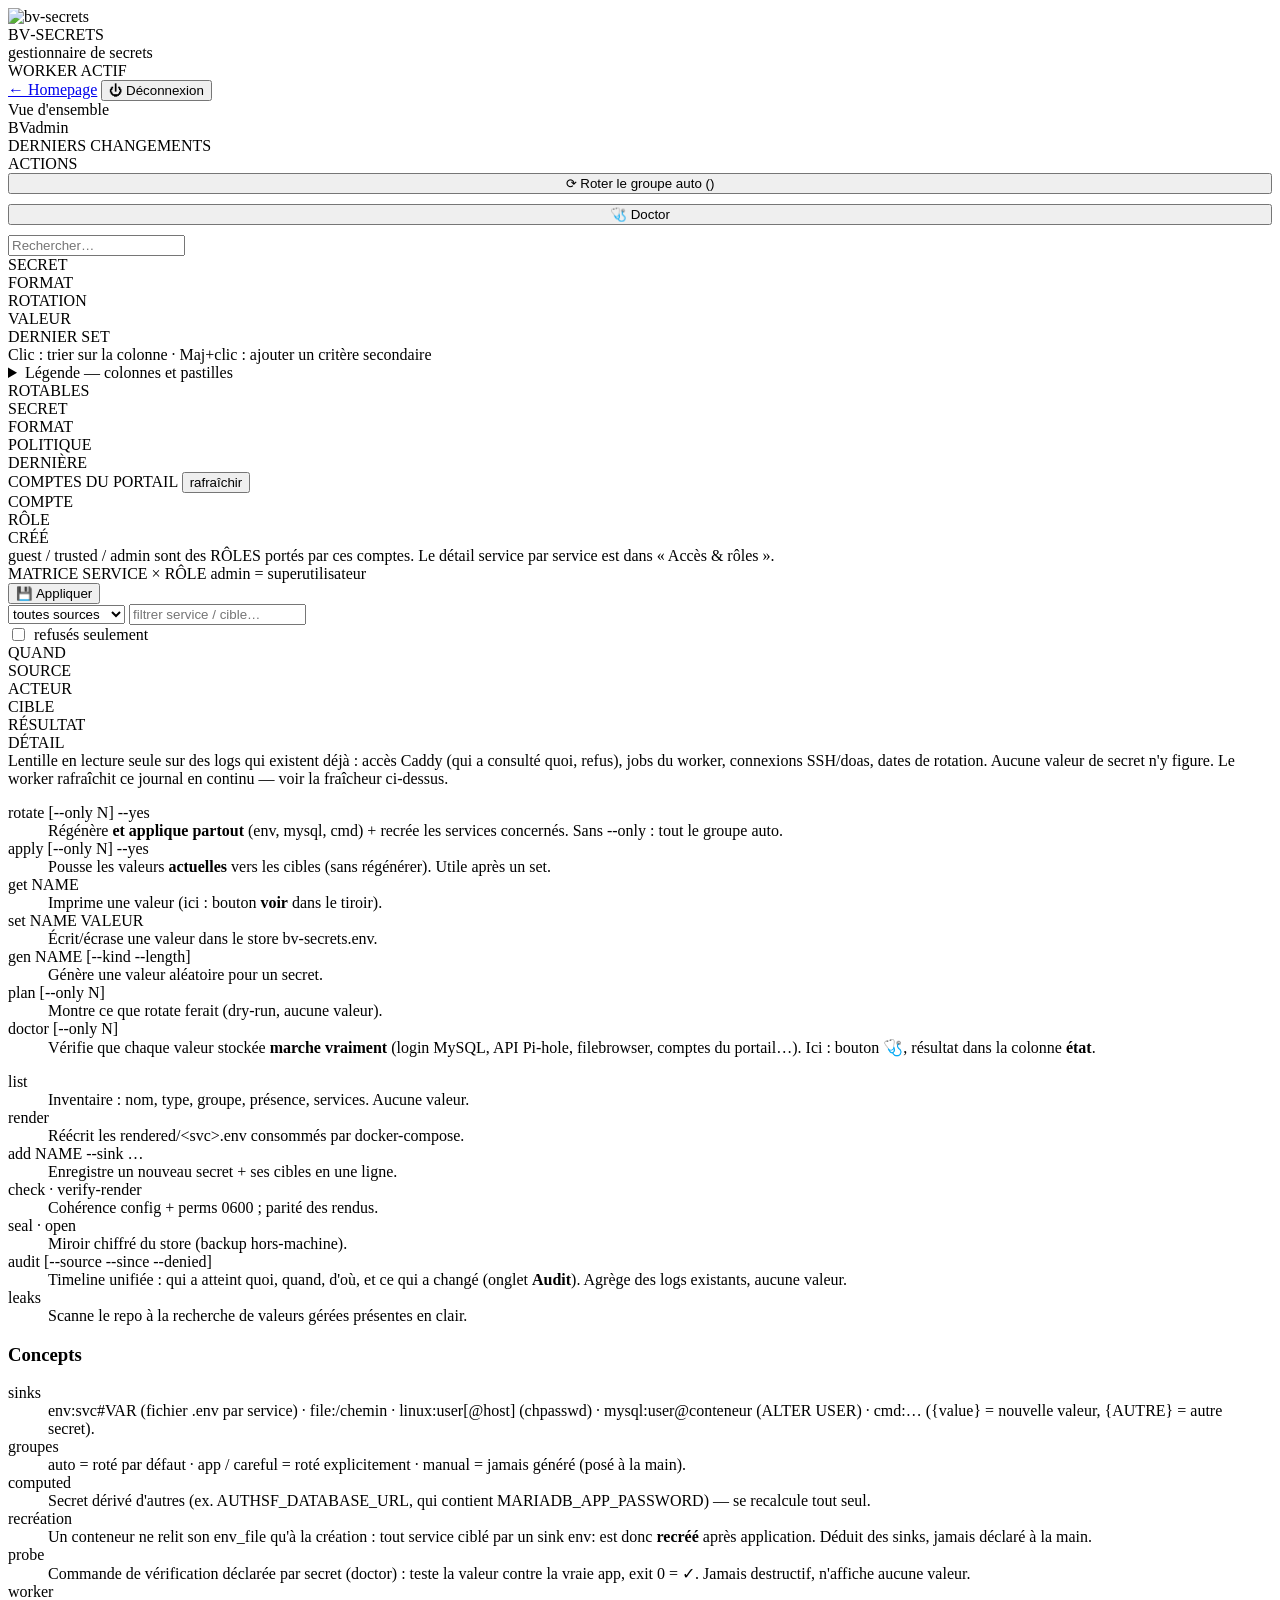
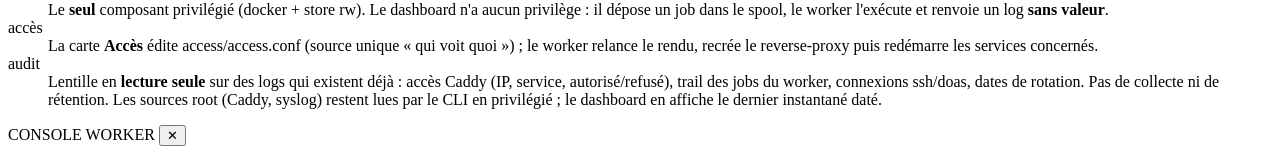
==== web/static/index.html @ 72b2c76b "generalize to any infra: BV_ROLES, BV_ACCESS_RENDER, BV_AUTH_CONSOLE/CMD_*, BV_AUDIT_IGNORE_PATHS; d" ====
<!doctype html><html lang=fr><head><meta charset=utf-8>
<meta name=viewport content="width=device-width,initial-scale=1"><title>bv-secrets</title>
<link rel=preconnect href="https://fonts.googleapis.com">
<link rel=preconnect href="https://fonts.gstatic.com" crossorigin>
<link rel=stylesheet href="https://fonts.googleapis.com/css2?family=Michroma&family=Space+Grotesk:wght@400;500;600;700&family=JetBrains+Mono:wght@400;500;600&display=swap">
<link rel=stylesheet href="static/__V__/css/tokens.css">
<link rel=stylesheet href="static/__V__/css/base.css">
<link rel=stylesheet href="static/__V__/css/layout.css">
<link rel=stylesheet href="static/__V__/css/components.css">
<link rel=stylesheet href="static/__V__/css/views.css">
<link rel=stylesheet href="static/__V__/css/animations.css">
<link rel=icon type="image/png" href="static/__V__/img/favicon.png">
</head><body><div class="app">

<aside class="side">
  <div class="brand"><img class="mark" src="static/__V__/img/logo.png" alt="bv-secrets" width="36" height="36">
    <div><div class="n">BV&#8209;SECRETS</div><div class="v">gestionnaire de secrets</div></div></div>
  <!--BV:NAV-->
  <div class="spacer"></div>
  <div class="daemon"><div class="hd"><span class="led"></span><span class="t">WORKER ACTIF</span></div></div>
  <a class="sidelink" href="/">← Homepage</a>
  <button class="sidelink" id="logout">⏻ Déconnexion</button>
</aside>

<main>
  <header class="hd">
    <div style="flex:1;min-width:0">
      <div class="ttl" id="viewTitle">Vue d'ensemble</div>
      <div class="sub hidden" id="viewSub"></div>
    </div>
    <div class="who"><span class="av">BV</span><span>admin</span></div>
  </header>

  <!-- OVERVIEW -->
  <section class="view" data-view="overview">
    <div class="stats" id="ovStats"></div>
    <div class="duo">
      <div class="panel">
        <div class="ph"><span class="sq amber"></span><span class="t">DERNIERS CHANGEMENTS</span></div>
        <div id="ovRecent"></div>
      </div>
      <div class="panel">
        <div class="ph"><span class="sq"></span><span class="t">ACTIONS</span></div>
        <div class="pb" style="display:flex;flex-direction:column;gap:10px">
          <button class="btn big solid" id="rotauto" data-busy>⟳ Roter le groupe auto (<!--BV:AUTOCOUNT-->)</button>
          <button class="btn big" id="doctor" data-busy>🩺 Doctor</button>
          <div class="cli" id="jobstatus"></div>
        </div>
      </div>
    </div>
  </section>

  <!-- VAULT -->
  <section class="view hidden" data-view="coffre">
    <div class="bar">
      <input class="search" id="search" placeholder="Rechercher…">
      <span id="kindFilters" class="bar"></span>
      <span class="cli" id="coffreCount"></span>
    </div>
    <div class="panel">
      <div class="row g-coffre head" id="coffreHead"><div></div>
        <div><span class="srt" data-sort="name">SECRET<span class="ar"></span></span></div>
        <div><span class="srt" data-sort="kind">FORMAT<span class="ar"></span></span></div>
        <div><span class="srt" data-sort="group">ROTATION<span class="ar"></span></span></div>
        <div><span class="srt" data-sort="value">VALEUR<span class="ar"></span></span></div>
        <div><span class="srt" data-sort="last">DERNIER SET<span class="ar"></span></span></div>
        <div style="text-align:right"></div></div>
      <div id="coffreRows"></div>
    </div>
    <div class="cli sorthint">Clic : trier sur la colonne · Maj+clic : ajouter un critère secondaire</div>

    <details class="leg" id="leg"><summary>Légende
      <span class="hint">— colonnes et pastilles</span></summary><div class="legbody">
      <div class="legcol"><h4>FORMAT</h4>
        <div><b style="color:#8fbaff">clé API</b><i>émise par une app tierce, jamais générée ici</i></div>
        <div><b>password</b><i>mot de passe aléatoire</i></div>
        <div><b>hex</b><i>hexadécimal aléatoire</i></div>
        <div><b>b64</b><i>base64 aléatoire</i></div>
        <div><b>passphrase</b><i>longue suite alphanumérique</i></div>
        <div><b>userpass</b><i>paire user:motdepasse</i></div>
        <div><b>opaque</b><i>posée à la main, jamais générée</i></div>
        <div><b>computed</b><i>dérivée d'autres secrets, jamais stockée</i></div>
      </div>
      <div class="legcol"><h4>ROTATION</h4>
        <div><b>auto</b><i>rotée par « Roter le groupe auto »</i></div>
        <div><b>si nommé</b><i>rotée uniquement si elle est ciblée</i></div>
        <div><b>si nommé ⚠</b><i>idem, mais impactant</i></div>
        <div><b>jamais</b><i>jamais rotée automatiquement</i></div>
      </div>
      <div class="legcol"><h4>SINKS</h4>
        <div><b>env</b><i>rendered/&lt;service&gt;.env</i></div>
        <div><b>file</b><i>un fichier</i></div>
        <div><b>mysql</b><i>ALTER USER dans MariaDB</i></div>
        <div><b>cmd</b><i>une commande de l'app</i></div>
        <div><b>linux</b><i>compte Linux, CLI seulement</i></div>
      </div>
      <div class="legcol"><h4>PASTILLE</h4>
        <div><b style="color:#3fbf5f">●</b><i>probe OK</i></div>
        <div><b style="color:#d63a42">●</b><i>probe en échec</i></div>
        <div><b style="color:#d9a13b">●</b><i>aucune valeur en store</i></div>
        <div><b style="color:#666">●</b><i>non vérifiée, lancer Doctor</i></div>
      </div>
    </div></details>
  </section>

  <!-- ROTATION -->
  <section class="view hidden" data-view="rotation">
    <div class="stats three" id="rotStats"></div>
    <div class="panel">
      <div class="ph"><span class="sq"></span><span class="t">ROTABLES</span></div>
      <div class="row g-rot head" id="rotHead">
        <div><span class="srt" data-sort="name">SECRET<span class="ar"></span></span></div>
        <div><span class="srt" data-sort="kind">FORMAT<span class="ar"></span></span></div>
        <div><span class="srt" data-sort="group">POLITIQUE<span class="ar"></span></span></div>
        <div><span class="srt" data-sort="last">DERNIÈRE<span class="ar"></span></span></div>
        <div style="text-align:right"></div></div>
      <div id="rotRows"></div>
    </div>
  </section>

  <!-- ACCOUNTS -->
  <section class="view hidden" data-view="comptes">
    <div class="panel">
      <div class="ph"><span class="sq"></span><span class="t">COMPTES DU PORTAIL</span>
        <button class="btn" id="usersReload" data-busy>rafraîchir</button></div>
      <div class="row g-user head"><div>COMPTE</div><div>RÔLE</div><div>CRÉÉ</div>
        <div style="text-align:right"></div></div>
      <div id="userRows"></div>
    </div>
    <div class="cli">guest / trusted / admin sont des RÔLES portés par ces comptes.
      Le détail service par service est dans « Accès &amp; rôles ».</div>
  </section>

  <!-- ACCESS -->
  <section class="view hidden" data-view="acces">
    <div class="panel">
      <div class="ph"><span class="sq"></span><span class="t">MATRICE SERVICE × RÔLE</span>
        <span class="note">admin = superutilisateur</span></div>
      <table id="accessTable">
        <thead><!--BV:ACCESSHEAD--></thead>
        <tbody><!--BV:ACCESS--></tbody>
      </table>
    </div>
    <div class="bar">
      <button class="btn big solid" id="accessSave" data-busy>💾 Appliquer</button>
      <span class="cli" id="accessStatus"></span>
    </div>
  </section>

  <!-- AUDIT -->
  <section class="view hidden" data-view="audit">
    <div class="bar">
      <select class="search" id="auditSource" style="flex:0 0 auto">
        <option value="all">toutes sources</option>
        <option value="access">accès (Caddy)</option>
        <option value="trail">actions (worker)</option>
        <option value="host">hôte (ssh/doas)</option>
        <option value="rotdate">rotations</option>
      </select>
      <input class="search" id="auditService" placeholder="filtrer service / cible…">
      <label class="cli" style="display:flex;align-items:center;gap:6px">
        <input type="checkbox" id="auditDenied"> refusés seulement</label>
      <span class="cli" id="auditFresh"></span>
    </div>
    <div class="panel">
      <div class="row g-audit head"><div>QUAND</div><div>SOURCE</div><div>ACTEUR</div>
        <div>CIBLE</div><div>RÉSULTAT</div><div>DÉTAIL</div></div>
      <div id="auditRows"></div>
    </div>
    <div class="cli">Lentille en lecture seule sur des logs qui existent déjà : accès Caddy
      (qui a consulté quoi, refus), jobs du worker, connexions SSH/doas, dates de rotation.
      Aucune valeur de secret n'y figure. Le worker rafraîchit ce journal en continu — voir la
      fraîcheur ci-dessus.</div>
  </section>

  <!-- DOCS -->
  <section class="view hidden" data-view="docs">
    <div class="panel docs"><div class="pb">
<div class="grid"><div>
<dl>
<dt>rotate [--only N] --yes</dt><dd>Régénère <b>et applique partout</b> (env, mysql, cmd) + recrée les services concernés. Sans <span class=k>--only</span> : tout le groupe <span class=k>auto</span>.</dd>
<dt>apply [--only N] --yes</dt><dd>Pousse les valeurs <b>actuelles</b> vers les cibles (sans régénérer). Utile après un <span class=k>set</span>.</dd>
<dt>get NAME</dt><dd>Imprime une valeur (ici : bouton <b>voir</b> dans le tiroir).</dd>
<dt>set NAME VALEUR</dt><dd>Écrit/écrase une valeur dans le store <span class=k>bv-secrets.env</span>.</dd>
<dt>gen NAME [--kind --length]</dt><dd>Génère une valeur aléatoire pour un secret.</dd>
<dt>plan [--only N]</dt><dd>Montre ce que <span class=k>rotate</span> ferait (dry-run, aucune valeur).</dd>
<dt>doctor [--only N]</dt><dd>Vérifie que chaque valeur stockée <b>marche vraiment</b> (login MySQL, API Pi-hole, filebrowser, comptes du portail…). Ici : bouton 🩺, résultat dans la colonne <b>état</b>.</dd>
</dl></div><div>
<dl>
<dt>list</dt><dd>Inventaire : nom, type, groupe, présence, services. Aucune valeur.</dd>
<dt>render</dt><dd>Réécrit les <span class=k>rendered/&lt;svc&gt;.env</span> consommés par docker-compose.</dd>
<dt>add NAME --sink …</dt><dd>Enregistre un nouveau secret + ses cibles en une ligne.</dd>
<dt>check · verify-render</dt><dd>Cohérence config + perms 0600 ; parité des rendus.</dd>
<dt>seal · open</dt><dd>Miroir chiffré du store (backup hors-machine).</dd>
<dt>audit [--source --since --denied]</dt><dd>Timeline unifiée : qui a atteint quoi, quand, d'où, et ce qui a changé (onglet <b>Audit</b>). Agrège des logs existants, aucune valeur.</dd>
<dt>leaks</dt><dd>Scanne le repo à la recherche de valeurs gérées présentes en clair.</dd>
</dl></div></div>
<h3>Concepts</h3>
<dl>
<dt>sinks</dt><dd><span class=k>env:svc#VAR</span> (fichier .env par service) · <span class=k>file:/chemin</span> · <span class=k>linux:user[@host]</span> (chpasswd) · <span class=k>mysql:user@conteneur</span> (ALTER USER) · <span class=k>cmd:…</span> (<span class=k>{value}</span> = nouvelle valeur, <span class=k>{AUTRE}</span> = autre secret).</dd>
<dt>groupes</dt><dd><span class=k>auto</span> = roté par défaut · <span class=k>app</span> / <span class=k>careful</span> = roté explicitement · <span class=k>manual</span> = jamais généré (posé à la main).</dd>
<dt>computed</dt><dd>Secret dérivé d'autres (ex. <span class=k>AUTHSF_DATABASE_URL</span>, qui contient <span class=k>MARIADB_APP_PASSWORD</span>) — se recalcule tout seul.</dd>
<dt>recréation</dt><dd>Un conteneur ne relit son <span class=k>env_file</span> qu'à la création : tout service ciblé par un sink <span class=k>env:</span> est donc <b>recréé</b> après application. Déduit des sinks, jamais déclaré à la main.</dd>
<dt>probe</dt><dd>Commande de vérification déclarée par secret (<span class=k>doctor</span>) : teste la valeur contre la vraie app, exit 0 = ✓. Jamais destructif, n'affiche aucune valeur.</dd>
<dt>worker</dt><dd>Le <b>seul</b> composant privilégié (docker + store rw). Le dashboard n'a aucun privilège : il dépose un job dans le spool, le worker l'exécute et renvoie un log <b>sans valeur</b>.</dd>
<dt>accès</dt><dd>La carte <b>Accès</b> édite <span class=k>access/access.conf</span> (source unique « qui voit quoi ») ; le worker relance le rendu, recrée le reverse-proxy puis redémarre les services concernés.</dd>
<dt>audit</dt><dd>Lentille en <b>lecture seule</b> sur des logs qui existent déjà : accès Caddy (IP, service, autorisé/refusé), trail des jobs du worker, connexions ssh/doas, dates de rotation. Pas de collecte ni de rétention. Les sources root (Caddy, syslog) restent lues par le CLI en privilégié ; le dashboard en affiche le dernier instantané daté.</dd>
</dl>
    </div></div>
  </section>
</main>

<div id="drawerHost"></div>

<div id="jobpanel"><div class="jh"><span class="t">CONSOLE WORKER</span>
  <button class="btn" id="jobclose">✕</button></div><div id="joblog"></div></div>
</div>
<script id="bv-boot" type="application/json"><!--BV:BOOT--></script>
<script type="module" src="static/__V__/js/boot.js"></script>
</body></html>
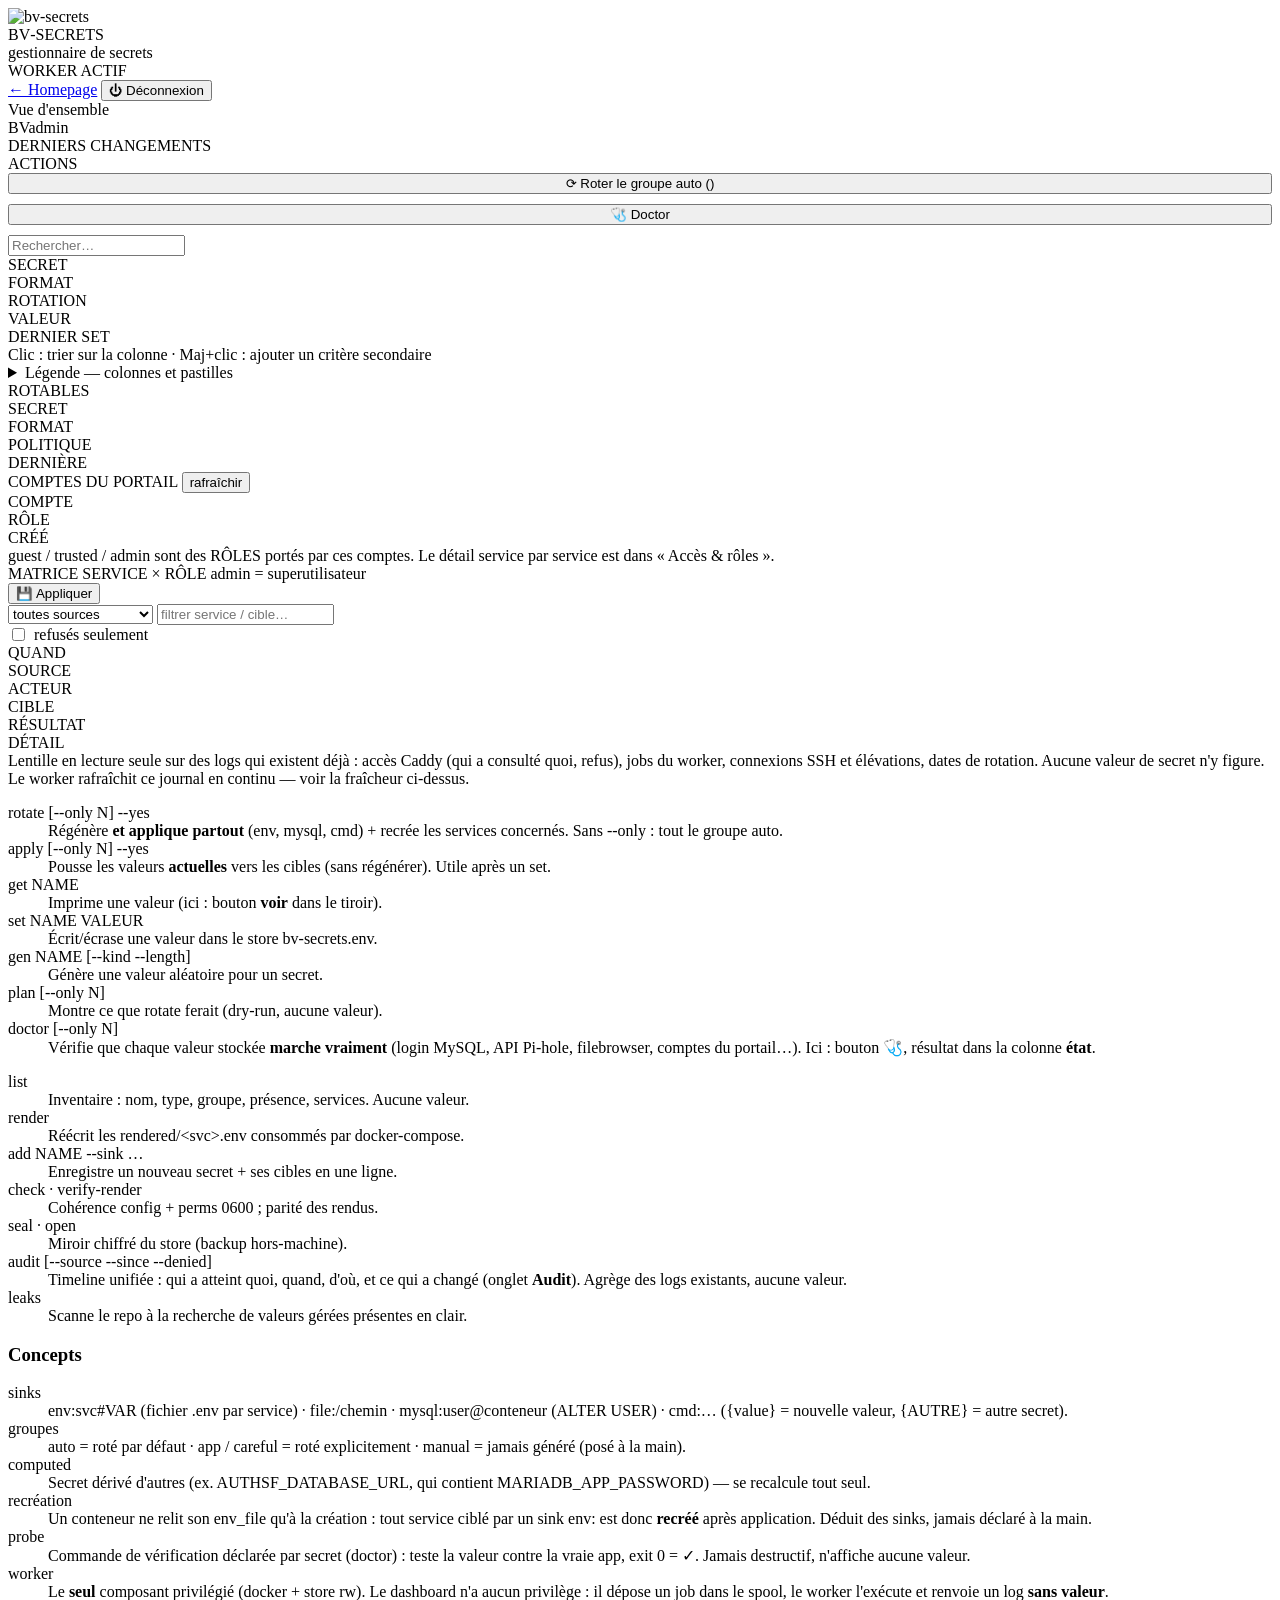
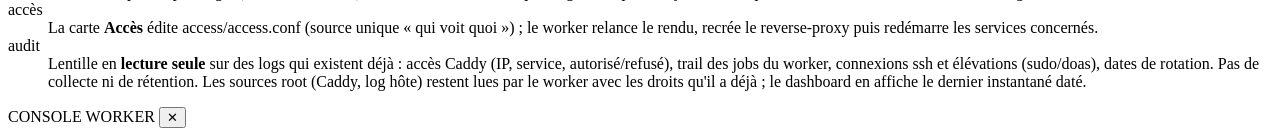
==== commit b647dfac: "Drop the linux: sink, generate the worker unit, resolve the host log Removes the last host assumptio" ====
--- a/web/static/index.html
+++ b/web/static/index.html
@@ -92,7 +92,6 @@
         <div><b>file</b><i>un fichier</i></div>
         <div><b>mysql</b><i>ALTER USER dans MariaDB</i></div>
         <div><b>cmd</b><i>une commande de l'app</i></div>
-        <div><b>linux</b><i>compte Linux, CLI seulement</i></div>
       </div>
       <div class="legcol"><h4>PASTILLE</h4>
         <div><b style="color:#3fbf5f">●</b><i>probe OK</i></div>
@@ -154,7 +153,7 @@
         <option value="all">toutes sources</option>
         <option value="access">accès (Caddy)</option>
         <option value="trail">actions (worker)</option>
-        <option value="host">hôte (ssh/doas)</option>
+        <option value="host">hôte (ssh/élévations)</option>
         <option value="rotdate">rotations</option>
       </select>
       <input class="search" id="auditService" placeholder="filtrer service / cible…">
@@ -168,7 +167,7 @@
       <div id="auditRows"></div>
     </div>
     <div class="cli">Lentille en lecture seule sur des logs qui existent déjà : accès Caddy
-      (qui a consulté quoi, refus), jobs du worker, connexions SSH/doas, dates de rotation.
+      (qui a consulté quoi, refus), jobs du worker, connexions SSH et élévations, dates de rotation.
       Aucune valeur de secret n'y figure. Le worker rafraîchit ce journal en continu — voir la
       fraîcheur ci-dessus.</div>
   </section>
@@ -197,14 +196,14 @@
 </dl></div></div>
 <h3>Concepts</h3>
 <dl>
-<dt>sinks</dt><dd><span class=k>env:svc#VAR</span> (fichier .env par service) · <span class=k>file:/chemin</span> · <span class=k>linux:user[@host]</span> (chpasswd) · <span class=k>mysql:user@conteneur</span> (ALTER USER) · <span class=k>cmd:…</span> (<span class=k>{value}</span> = nouvelle valeur, <span class=k>{AUTRE}</span> = autre secret).</dd>
+<dt>sinks</dt><dd><span class=k>env:svc#VAR</span> (fichier .env par service) · <span class=k>file:/chemin</span> · <span class=k>mysql:user@conteneur</span> (ALTER USER) · <span class=k>cmd:…</span> (<span class=k>{value}</span> = nouvelle valeur, <span class=k>{AUTRE}</span> = autre secret).</dd>
 <dt>groupes</dt><dd><span class=k>auto</span> = roté par défaut · <span class=k>app</span> / <span class=k>careful</span> = roté explicitement · <span class=k>manual</span> = jamais généré (posé à la main).</dd>
 <dt>computed</dt><dd>Secret dérivé d'autres (ex. <span class=k>AUTHSF_DATABASE_URL</span>, qui contient <span class=k>MARIADB_APP_PASSWORD</span>) — se recalcule tout seul.</dd>
 <dt>recréation</dt><dd>Un conteneur ne relit son <span class=k>env_file</span> qu'à la création : tout service ciblé par un sink <span class=k>env:</span> est donc <b>recréé</b> après application. Déduit des sinks, jamais déclaré à la main.</dd>
 <dt>probe</dt><dd>Commande de vérification déclarée par secret (<span class=k>doctor</span>) : teste la valeur contre la vraie app, exit 0 = ✓. Jamais destructif, n'affiche aucune valeur.</dd>
 <dt>worker</dt><dd>Le <b>seul</b> composant privilégié (docker + store rw). Le dashboard n'a aucun privilège : il dépose un job dans le spool, le worker l'exécute et renvoie un log <b>sans valeur</b>.</dd>
 <dt>accès</dt><dd>La carte <b>Accès</b> édite <span class=k>access/access.conf</span> (source unique « qui voit quoi ») ; le worker relance le rendu, recrée le reverse-proxy puis redémarre les services concernés.</dd>
-<dt>audit</dt><dd>Lentille en <b>lecture seule</b> sur des logs qui existent déjà : accès Caddy (IP, service, autorisé/refusé), trail des jobs du worker, connexions ssh/doas, dates de rotation. Pas de collecte ni de rétention. Les sources root (Caddy, syslog) restent lues par le CLI en privilégié ; le dashboard en affiche le dernier instantané daté.</dd>
+<dt>audit</dt><dd>Lentille en <b>lecture seule</b> sur des logs qui existent déjà : accès Caddy (IP, service, autorisé/refusé), trail des jobs du worker, connexions ssh et élévations (sudo/doas), dates de rotation. Pas de collecte ni de rétention. Les sources root (Caddy, log hôte) restent lues par le worker avec les droits qu'il a déjà ; le dashboard en affiche le dernier instantané daté.</dd>
 </dl>
     </div></div>
   </section>
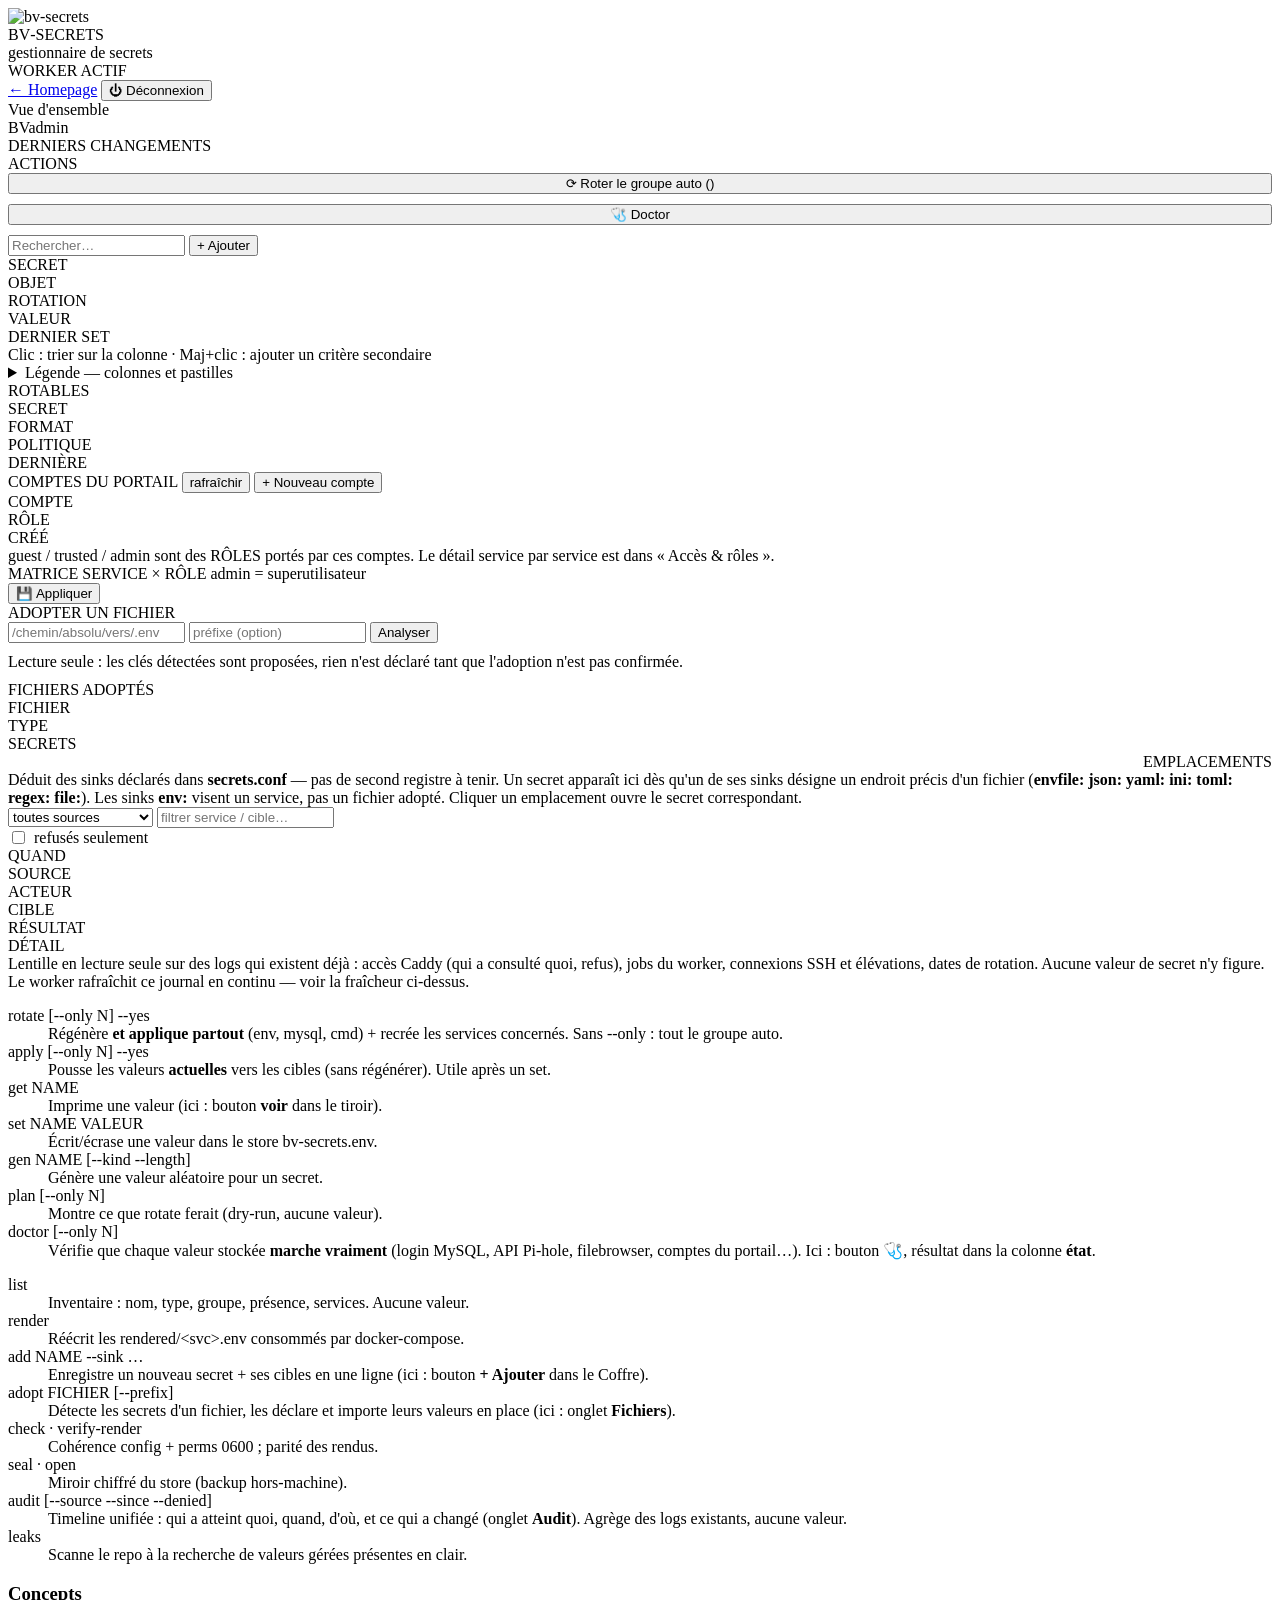
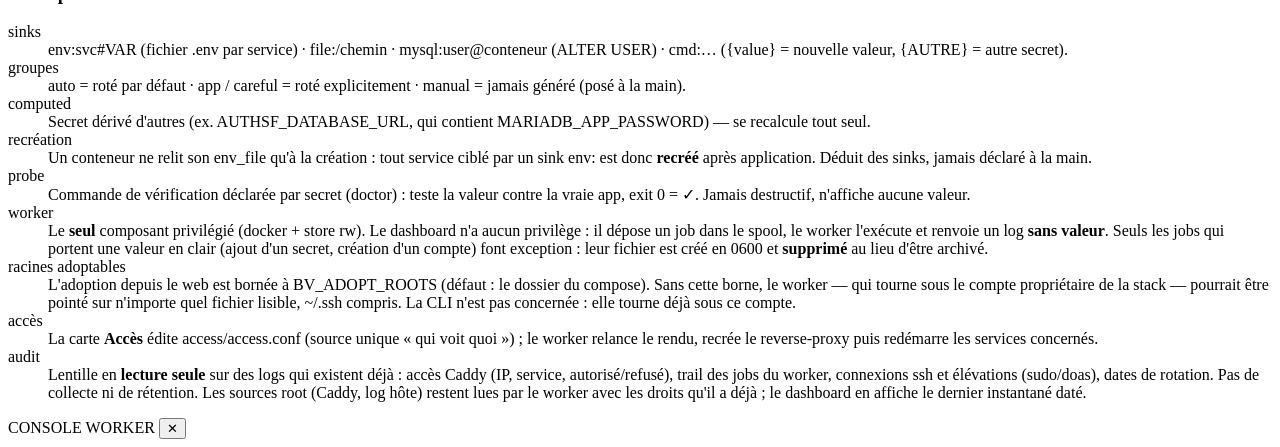
==== commit 9d37725a: "Make the install work on a box that is not mine The tool assumed its author's machine: Alpine, OpenR" ====
--- a/web/static/index.html
+++ b/web/static/index.html
@@ -56,11 +56,12 @@
       <input class="search" id="search" placeholder="Rechercher…">
       <span id="kindFilters" class="bar"></span>
       <span class="cli" id="coffreCount"></span>
+      <button class="btn solid" id="addOpen" style="margin-left:auto">+ Ajouter</button>
     </div>
     <div class="panel">
       <div class="row g-coffre head" id="coffreHead"><div></div>
         <div><span class="srt" data-sort="name">SECRET<span class="ar"></span></span></div>
-        <div><span class="srt" data-sort="kind">FORMAT<span class="ar"></span></span></div>
+        <div><span class="srt" data-sort="kind">OBJET<span class="ar"></span></span></div>
         <div><span class="srt" data-sort="group">ROTATION<span class="ar"></span></span></div>
         <div><span class="srt" data-sort="value">VALEUR<span class="ar"></span></span></div>
         <div><span class="srt" data-sort="last">DERNIER SET<span class="ar"></span></span></div>
@@ -71,15 +72,23 @@
 
     <details class="leg" id="leg"><summary>Légende
       <span class="hint">— colonnes et pastilles</span></summary><div class="legbody">
+      <div class="legcol"><h4>OBJET — à qui la valeur appartient</h4>
+        <div><b style="color:#d63a42">mot de passe</b><i>le tien : générable et rotable ici</i></div>
+        <div><b style="color:#d9a13b">clé API / token</b><i>émise par l'app tierce : la régénérer dedans, puis « set »</i></div>
+        <div><b style="color:#8fbaff">calculé</b><i>dérivé d'autres secrets, jamais stocké</i></div>
+      </div>
+      <div class="legcol"><h4>ROTATION — quand elle est regénérée</h4>
+        <div><b style="color:#3fbf5f">auto</b><i>rotée par « Roter le groupe auto »</i></div>
+        <div><b style="color:#c86fd0">sur demande</b><i>rotée seulement si explicitement ciblée</i></div>
+        <div><b style="color:#8b8b8b">jamais</b><i>jamais rotée d'ici</i></div>
+      </div>
       <div class="legcol"><h4>FORMAT</h4>
-        <div><b style="color:#8fbaff">clé API</b><i>émise par une app tierce, jamais générée ici</i></div>
         <div><b>password</b><i>mot de passe aléatoire</i></div>
         <div><b>hex</b><i>hexadécimal aléatoire</i></div>
         <div><b>b64</b><i>base64 aléatoire</i></div>
         <div><b>passphrase</b><i>longue suite alphanumérique</i></div>
         <div><b>userpass</b><i>paire user:motdepasse</i></div>
         <div><b>opaque</b><i>posée à la main, jamais générée</i></div>
-        <div><b>computed</b><i>dérivée d'autres secrets, jamais stockée</i></div>
       </div>
       <div class="legcol"><h4>ROTATION</h4>
         <div><b>auto</b><i>rotée par « Roter le groupe auto »</i></div>
@@ -121,7 +130,8 @@
   <section class="view hidden" data-view="comptes">
     <div class="panel">
       <div class="ph"><span class="sq"></span><span class="t">COMPTES DU PORTAIL</span>
-        <button class="btn" id="usersReload" data-busy>rafraîchir</button></div>
+        <button class="btn" id="usersReload" data-busy>rafraîchir</button>
+        <button class="btn solid" id="userAdd" data-busy>+ Nouveau compte</button></div>
       <div class="row g-user head"><div>COMPTE</div><div>RÔLE</div><div>CRÉÉ</div>
         <div style="text-align:right"></div></div>
       <div id="userRows"></div>
@@ -144,6 +154,39 @@
       <button class="btn big solid" id="accessSave" data-busy>💾 Appliquer</button>
       <span class="cli" id="accessStatus"></span>
     </div>
+  </section>
+
+  <!-- FILES -->
+  <section class="view hidden" data-view="fichiers">
+    <div class="panel">
+      <div class="ph"><span class="sq"></span><span class="t">ADOPTER UN FICHIER</span>
+        <span class="note" id="adoptRoots"></span></div>
+      <div class="pb" style="display:flex;flex-direction:column;gap:10px">
+        <div class="bar">
+          <input class="search" id="adoptPath" style="flex:1"
+            placeholder="/chemin/absolu/vers/.env">
+          <input class="search" id="adoptPrefix" style="flex:0 0 160px"
+            placeholder="préfixe (option)">
+          <button class="btn solid" id="adoptScan" data-busy>Analyser</button>
+        </div>
+        <div class="cli">Lecture seule : les clés détectées sont proposées, rien n'est
+          déclaré tant que l'adoption n'est pas confirmée.</div>
+        <div id="adoptResult"></div>
+      </div>
+    </div>
+
+    <div class="panel">
+      <div class="ph"><span class="sq amber"></span><span class="t">FICHIERS ADOPTÉS</span>
+        <span class="cli" id="filesCount"></span></div>
+      <div class="row g-files head"><div>FICHIER</div><div>TYPE</div>
+        <div>SECRETS</div><div style="text-align:right">EMPLACEMENTS</div></div>
+      <div id="filesRows"></div>
+    </div>
+    <div class="cli">Déduit des sinks déclarés dans <b>secrets.conf</b> — pas de second
+      registre à tenir. Un secret apparaît ici dès qu'un de ses sinks désigne un endroit
+      précis d'un fichier (<b>envfile:</b> <b>json:</b> <b>yaml:</b> <b>ini:</b>
+      <b>toml:</b> <b>regex:</b> <b>file:</b>). Les sinks <b>env:</b> visent un service,
+      pas un fichier adopté. Cliquer un emplacement ouvre le secret correspondant.</div>
   </section>
 
   <!-- AUDIT -->
@@ -188,7 +231,8 @@
 <dl>
 <dt>list</dt><dd>Inventaire : nom, type, groupe, présence, services. Aucune valeur.</dd>
 <dt>render</dt><dd>Réécrit les <span class=k>rendered/&lt;svc&gt;.env</span> consommés par docker-compose.</dd>
-<dt>add NAME --sink …</dt><dd>Enregistre un nouveau secret + ses cibles en une ligne.</dd>
+<dt>add NAME --sink …</dt><dd>Enregistre un nouveau secret + ses cibles en une ligne (ici : bouton <b>+ Ajouter</b> dans le Coffre).</dd>
+<dt>adopt FICHIER [--prefix]</dt><dd>Détecte les secrets d'un fichier, les déclare et importe leurs valeurs en place (ici : onglet <b>Fichiers</b>).</dd>
 <dt>check · verify-render</dt><dd>Cohérence config + perms 0600 ; parité des rendus.</dd>
 <dt>seal · open</dt><dd>Miroir chiffré du store (backup hors-machine).</dd>
 <dt>audit [--source --since --denied]</dt><dd>Timeline unifiée : qui a atteint quoi, quand, d'où, et ce qui a changé (onglet <b>Audit</b>). Agrège des logs existants, aucune valeur.</dd>
@@ -201,7 +245,8 @@
 <dt>computed</dt><dd>Secret dérivé d'autres (ex. <span class=k>AUTHSF_DATABASE_URL</span>, qui contient <span class=k>MARIADB_APP_PASSWORD</span>) — se recalcule tout seul.</dd>
 <dt>recréation</dt><dd>Un conteneur ne relit son <span class=k>env_file</span> qu'à la création : tout service ciblé par un sink <span class=k>env:</span> est donc <b>recréé</b> après application. Déduit des sinks, jamais déclaré à la main.</dd>
 <dt>probe</dt><dd>Commande de vérification déclarée par secret (<span class=k>doctor</span>) : teste la valeur contre la vraie app, exit 0 = ✓. Jamais destructif, n'affiche aucune valeur.</dd>
-<dt>worker</dt><dd>Le <b>seul</b> composant privilégié (docker + store rw). Le dashboard n'a aucun privilège : il dépose un job dans le spool, le worker l'exécute et renvoie un log <b>sans valeur</b>.</dd>
+<dt>worker</dt><dd>Le <b>seul</b> composant privilégié (docker + store rw). Le dashboard n'a aucun privilège : il dépose un job dans le spool, le worker l'exécute et renvoie un log <b>sans valeur</b>. Seuls les jobs qui portent une valeur en clair (ajout d'un secret, création d'un compte) font exception : leur fichier est créé en 0600 et <b>supprimé</b> au lieu d'être archivé.</dd>
+<dt>racines adoptables</dt><dd>L'adoption depuis le web est bornée à <span class=k>BV_ADOPT_ROOTS</span> (défaut : le dossier du compose). Sans cette borne, le worker — qui tourne sous le compte propriétaire de la stack — pourrait être pointé sur n'importe quel fichier lisible, <span class=k>~/.ssh</span> compris. La CLI n'est pas concernée : elle tourne déjà sous ce compte.</dd>
 <dt>accès</dt><dd>La carte <b>Accès</b> édite <span class=k>access/access.conf</span> (source unique « qui voit quoi ») ; le worker relance le rendu, recrée le reverse-proxy puis redémarre les services concernés.</dd>
 <dt>audit</dt><dd>Lentille en <b>lecture seule</b> sur des logs qui existent déjà : accès Caddy (IP, service, autorisé/refusé), trail des jobs du worker, connexions ssh et élévations (sudo/doas), dates de rotation. Pas de collecte ni de rétention. Les sources root (Caddy, log hôte) restent lues par le worker avec les droits qu'il a déjà ; le dashboard en affiche le dernier instantané daté.</dd>
 </dl>
@@ -210,6 +255,8 @@
 </main>
 
 <div id="drawerHost"></div>
+<div id="addHost"></div>
+<div id="userHost"></div>
 
 <div id="jobpanel"><div class="jh"><span class="t">CONSOLE WORKER</span>
   <button class="btn" id="jobclose">✕</button></div><div id="joblog"></div></div>
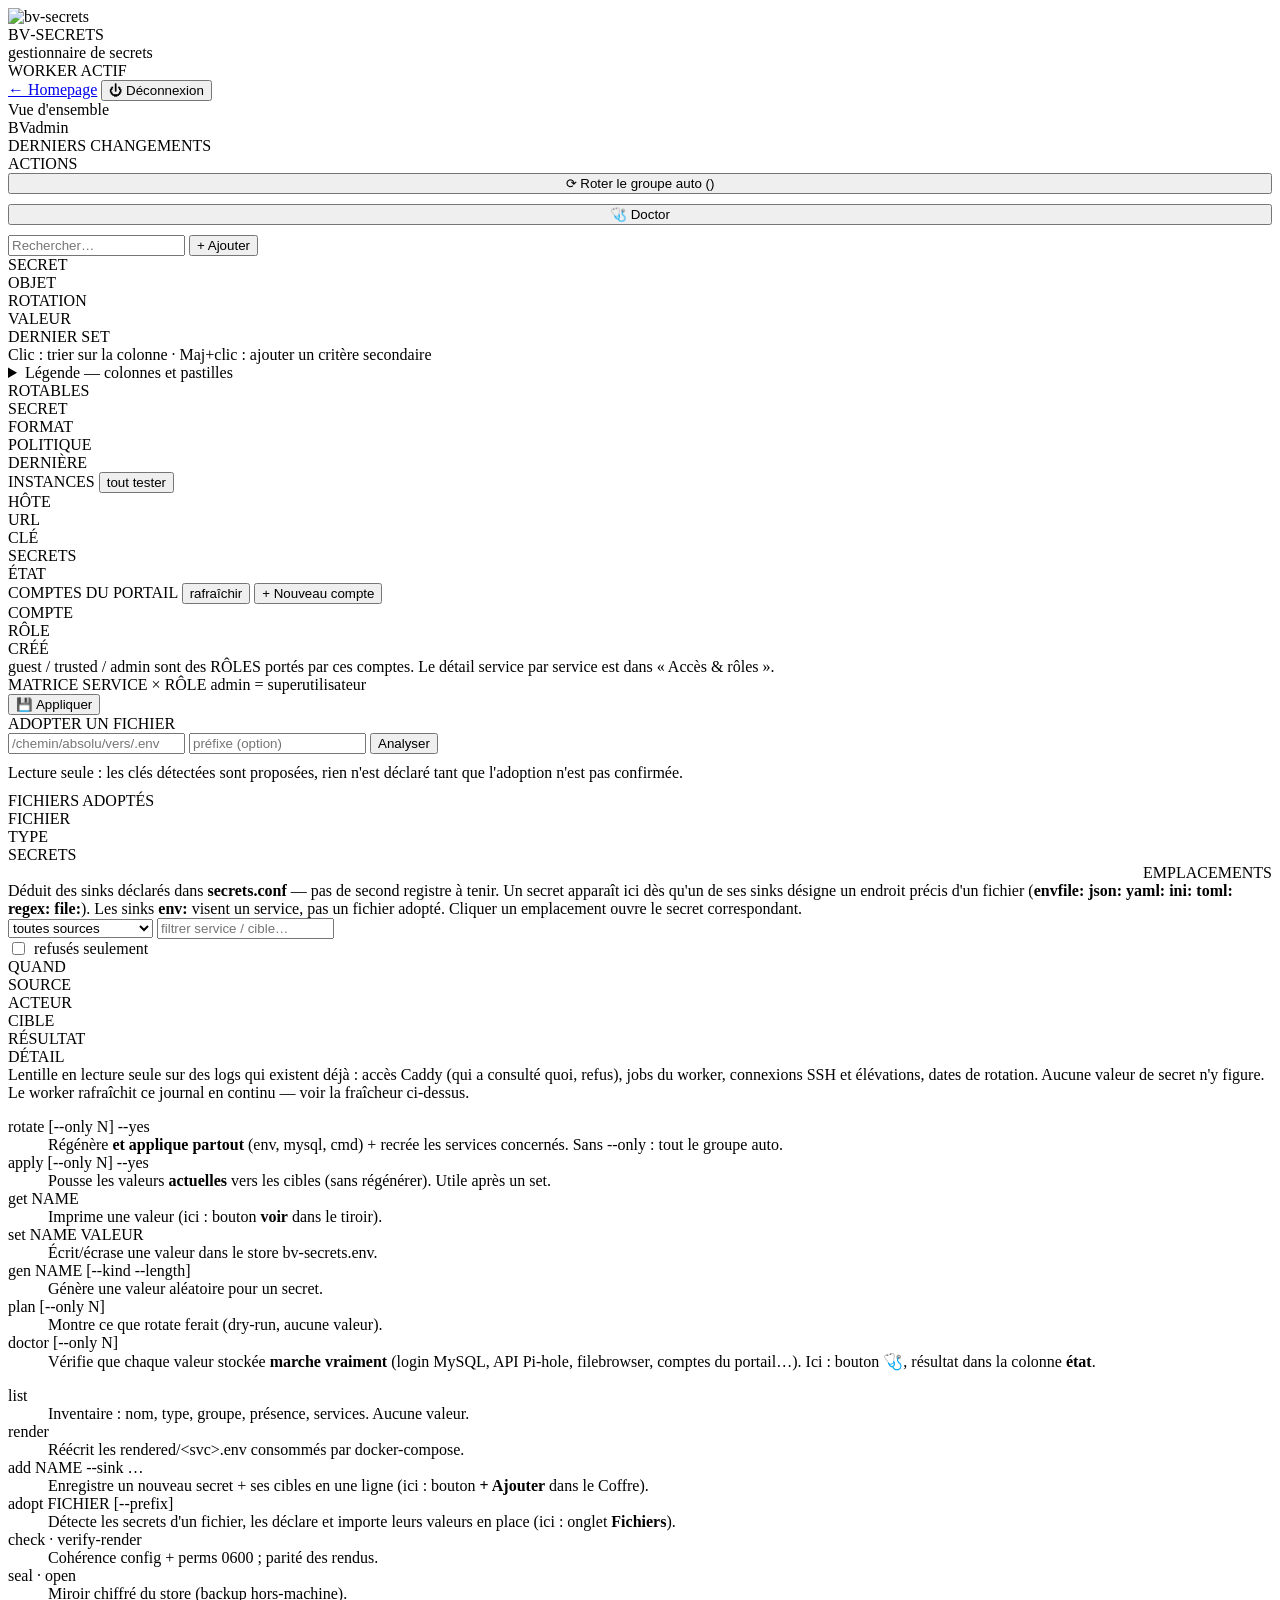
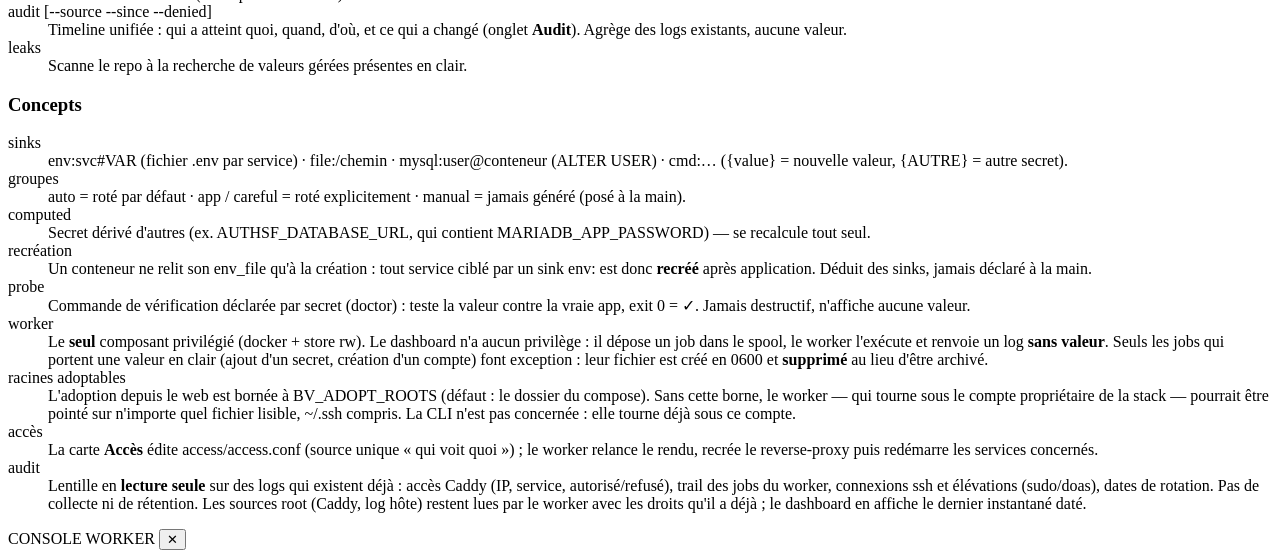
==== commit 073630fa: "Let a secret live on another instance and be pushed there A remote worker is the same worker. An HTT" ====
--- a/web/static/index.html
+++ b/web/static/index.html
@@ -123,6 +123,19 @@
         <div><span class="srt" data-sort="last">DERNIÈRE<span class="ar"></span></span></div>
         <div style="text-align:right"></div></div>
       <div id="rotRows"></div>
+    </div>
+  </section>
+
+  <section class="view hidden" data-view="hotes">
+    <div class="stats three" id="hostStats"></div>
+    <div id="hostWarn"></div>
+    <div class="panel">
+      <div class="ph"><span class="sq"></span><span class="t">INSTANCES</span>
+        <button class="btn" id="hostTestAll" data-busy>tout tester</button></div>
+      <div class="row g-host head">
+        <div>HÔTE</div><div>URL</div><div>CLÉ</div><div>SECRETS</div>
+        <div>ÉTAT</div><div style="text-align:right"></div></div>
+      <div id="hostRows"></div>
     </div>
   </section>
 
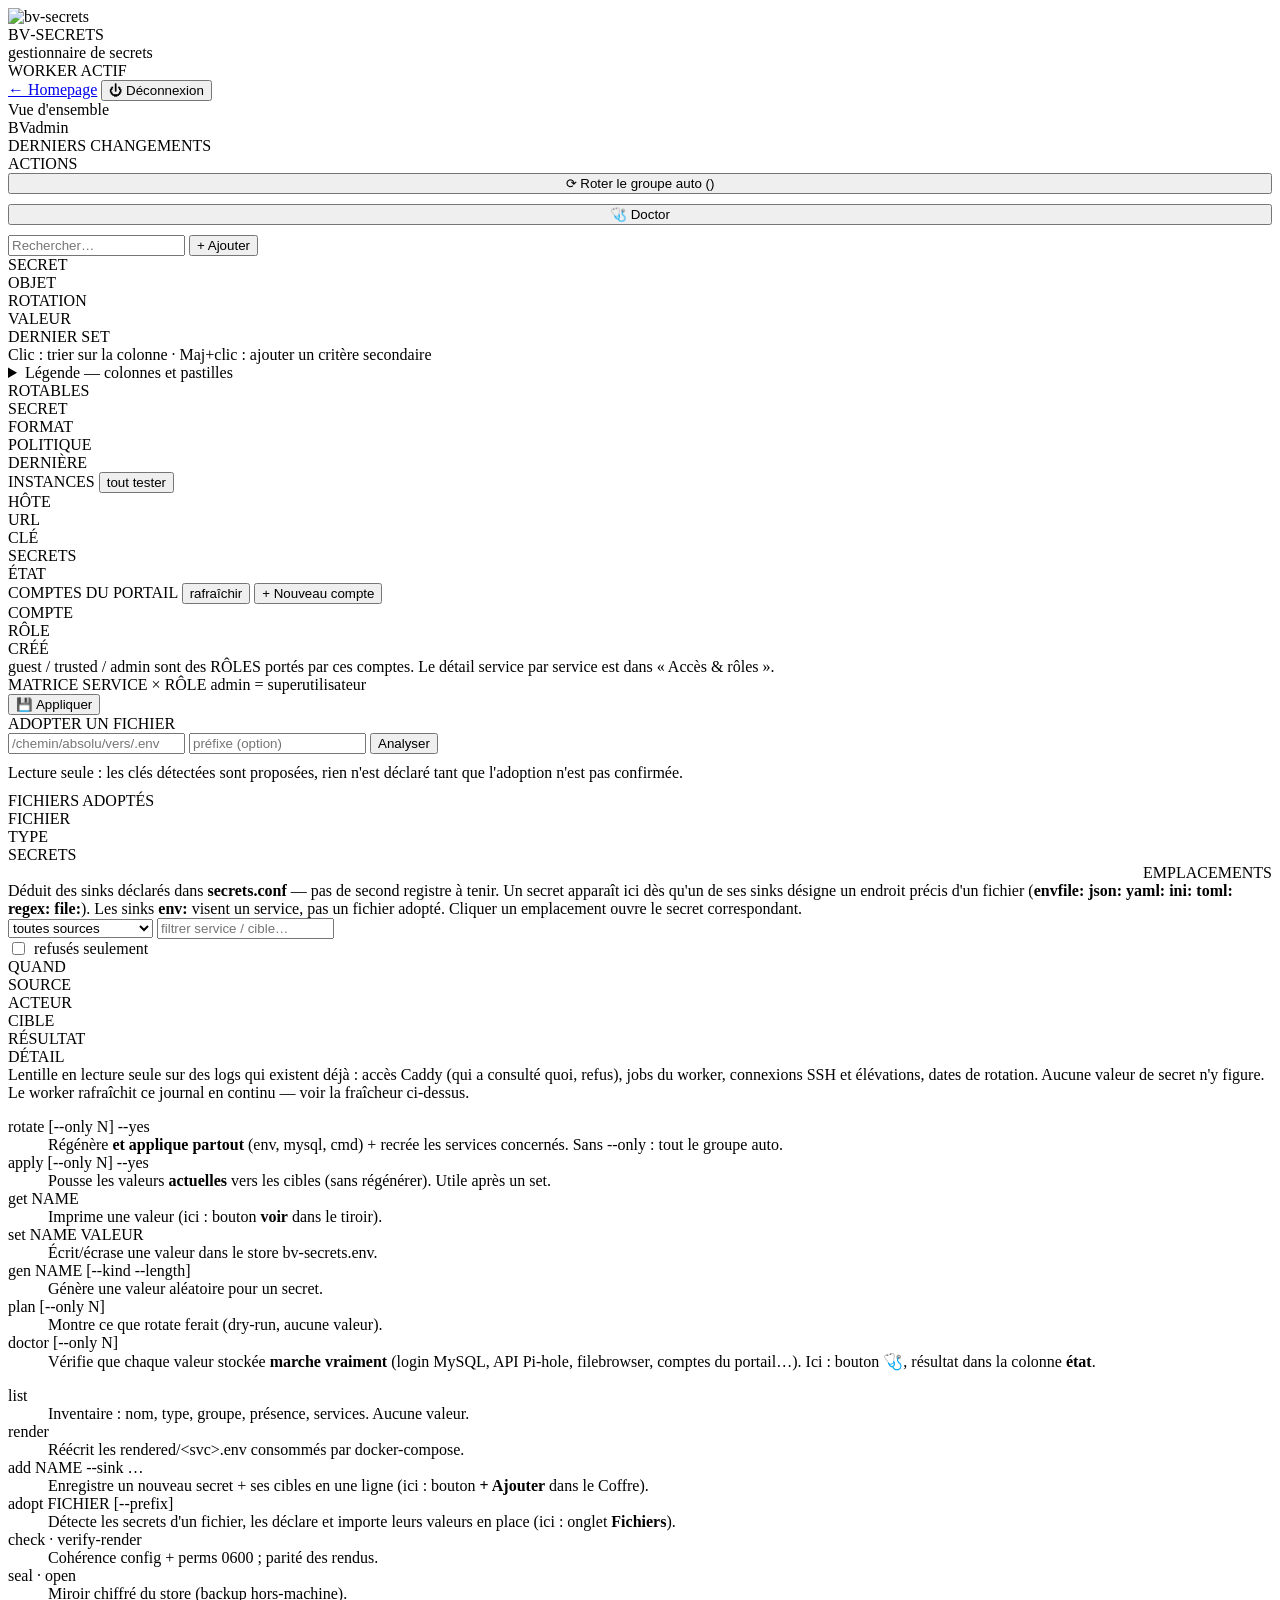
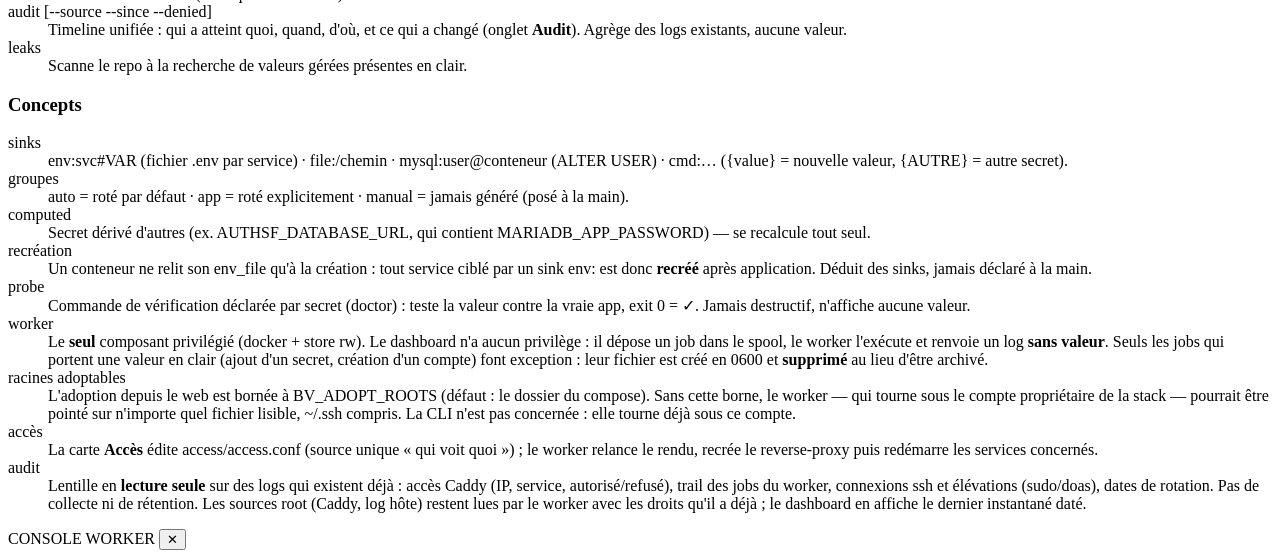
==== commit 4e3512d3: "Stop offering a rotation group that no longer exists `careful` was folded into `app` in September: i" ====
--- a/web/static/index.html
+++ b/web/static/index.html
@@ -1,8 +1,8 @@
 <!doctype html><html lang=fr><head><meta charset=utf-8>
 <meta name=viewport content="width=device-width,initial-scale=1"><title>bv-secrets</title>
-<link rel=preconnect href="https://fonts.googleapis.com">
-<link rel=preconnect href="https://fonts.gstatic.com" crossorigin>
-<link rel=stylesheet href="https://fonts.googleapis.com/css2?family=Michroma&family=Space+Grotesk:wght@400;500;600;700&family=JetBrains+Mono:wght@400;500;600&display=swap">
+<link rel=preload as=font type=font/woff2 crossorigin
+      href="static/__V__/fonts/monaspace-neon-400.woff2">
+<link rel=stylesheet href="static/__V__/css/fonts.css">
 <link rel=stylesheet href="static/__V__/css/tokens.css">
 <link rel=stylesheet href="static/__V__/css/base.css">
 <link rel=stylesheet href="static/__V__/css/layout.css">
@@ -254,7 +254,7 @@
 <h3>Concepts</h3>
 <dl>
 <dt>sinks</dt><dd><span class=k>env:svc#VAR</span> (fichier .env par service) · <span class=k>file:/chemin</span> · <span class=k>mysql:user@conteneur</span> (ALTER USER) · <span class=k>cmd:…</span> (<span class=k>{value}</span> = nouvelle valeur, <span class=k>{AUTRE}</span> = autre secret).</dd>
-<dt>groupes</dt><dd><span class=k>auto</span> = roté par défaut · <span class=k>app</span> / <span class=k>careful</span> = roté explicitement · <span class=k>manual</span> = jamais généré (posé à la main).</dd>
+<dt>groupes</dt><dd><span class=k>auto</span> = roté par défaut · <span class=k>app</span> = roté explicitement · <span class=k>manual</span> = jamais généré (posé à la main).</dd>
 <dt>computed</dt><dd>Secret dérivé d'autres (ex. <span class=k>AUTHSF_DATABASE_URL</span>, qui contient <span class=k>MARIADB_APP_PASSWORD</span>) — se recalcule tout seul.</dd>
 <dt>recréation</dt><dd>Un conteneur ne relit son <span class=k>env_file</span> qu'à la création : tout service ciblé par un sink <span class=k>env:</span> est donc <b>recréé</b> après application. Déduit des sinks, jamais déclaré à la main.</dd>
 <dt>probe</dt><dd>Commande de vérification déclarée par secret (<span class=k>doctor</span>) : teste la valeur contre la vraie app, exit 0 = ✓. Jamais destructif, n'affiche aucune valeur.</dd>
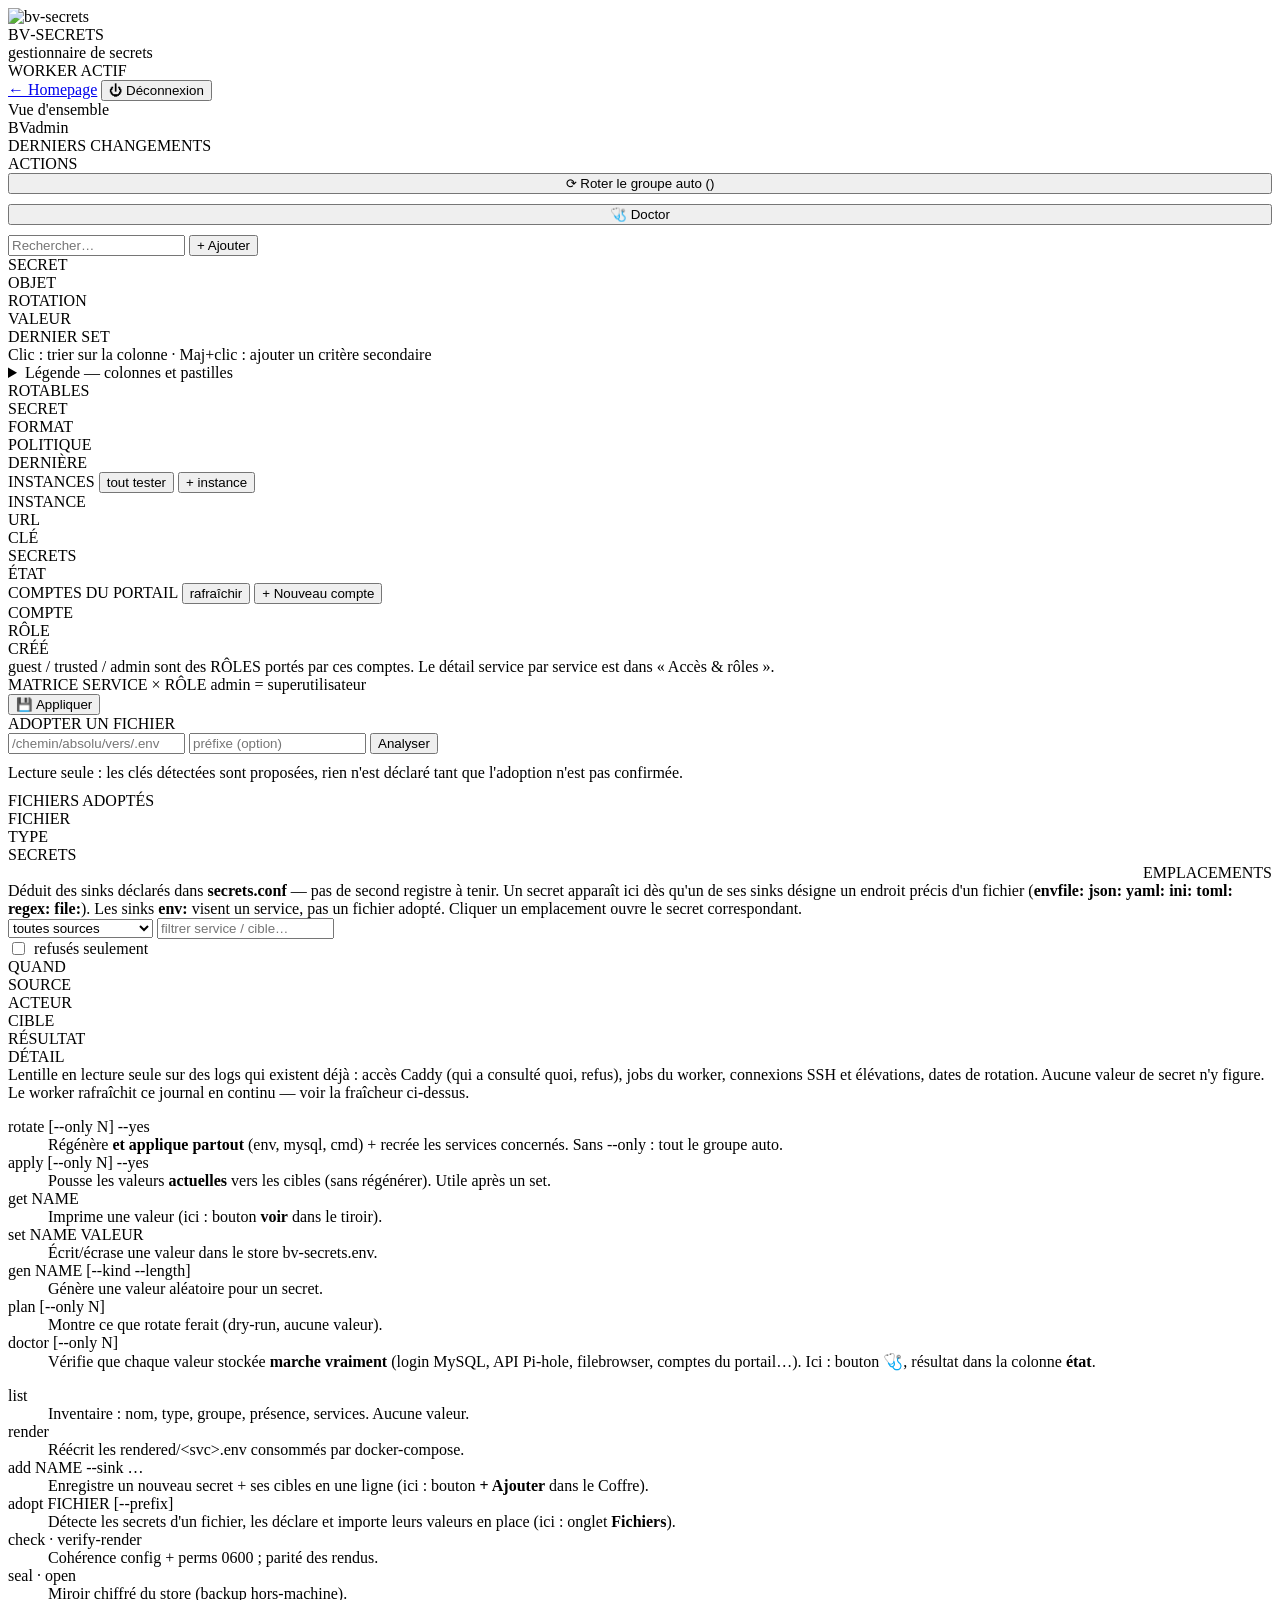
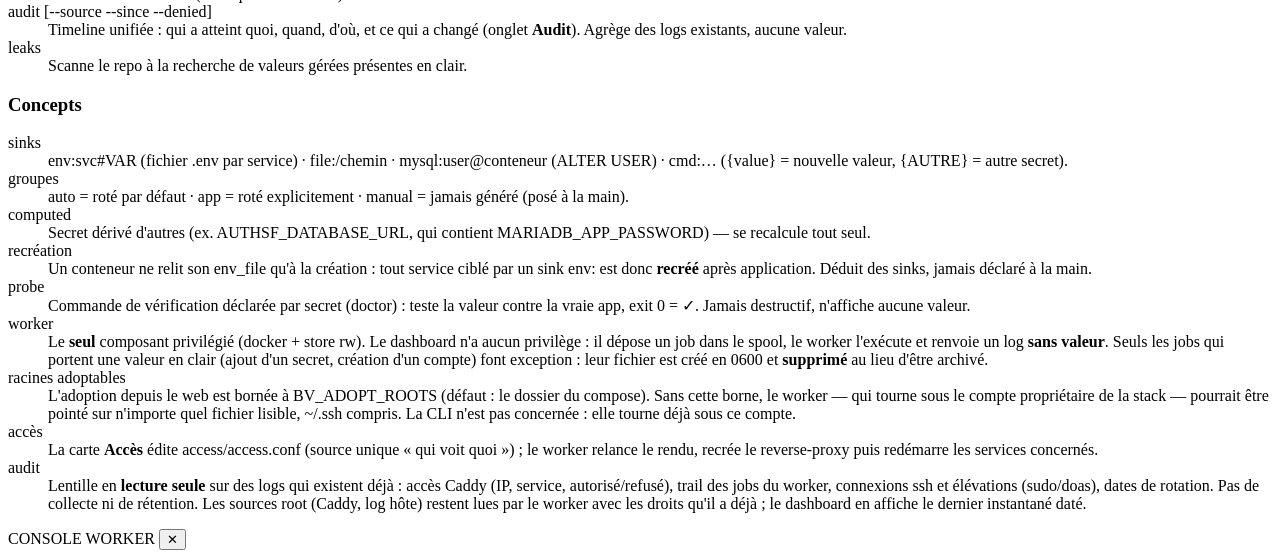
==== commit 4015cbcd: "Give instances a registry, a sheet, and a way to be sent The multi-instance transport existed, but e" ====
--- a/web/static/index.html
+++ b/web/static/index.html
@@ -131,9 +131,11 @@
     <div id="hostWarn"></div>
     <div class="panel">
       <div class="ph"><span class="sq"></span><span class="t">INSTANCES</span>
-        <button class="btn" id="hostTestAll" data-busy>tout tester</button></div>
+        <button class="btn" id="hostTestAll" data-busy>tout tester</button>
+        <button class="btn acc" id="hostAdd">+ instance</button></div>
+      <div id="hostForm"></div>
       <div class="row g-host head">
-        <div>HÔTE</div><div>URL</div><div>CLÉ</div><div>SECRETS</div>
+        <div>INSTANCE</div><div>URL</div><div>CLÉ</div><div>SECRETS</div>
         <div>ÉTAT</div><div style="text-align:right"></div></div>
       <div id="hostRows"></div>
     </div>
@@ -268,6 +270,7 @@
 </main>
 
 <div id="drawerHost"></div>
+<div id="hostSheet"></div>
 <div id="addHost"></div>
 <div id="userHost"></div>
 
